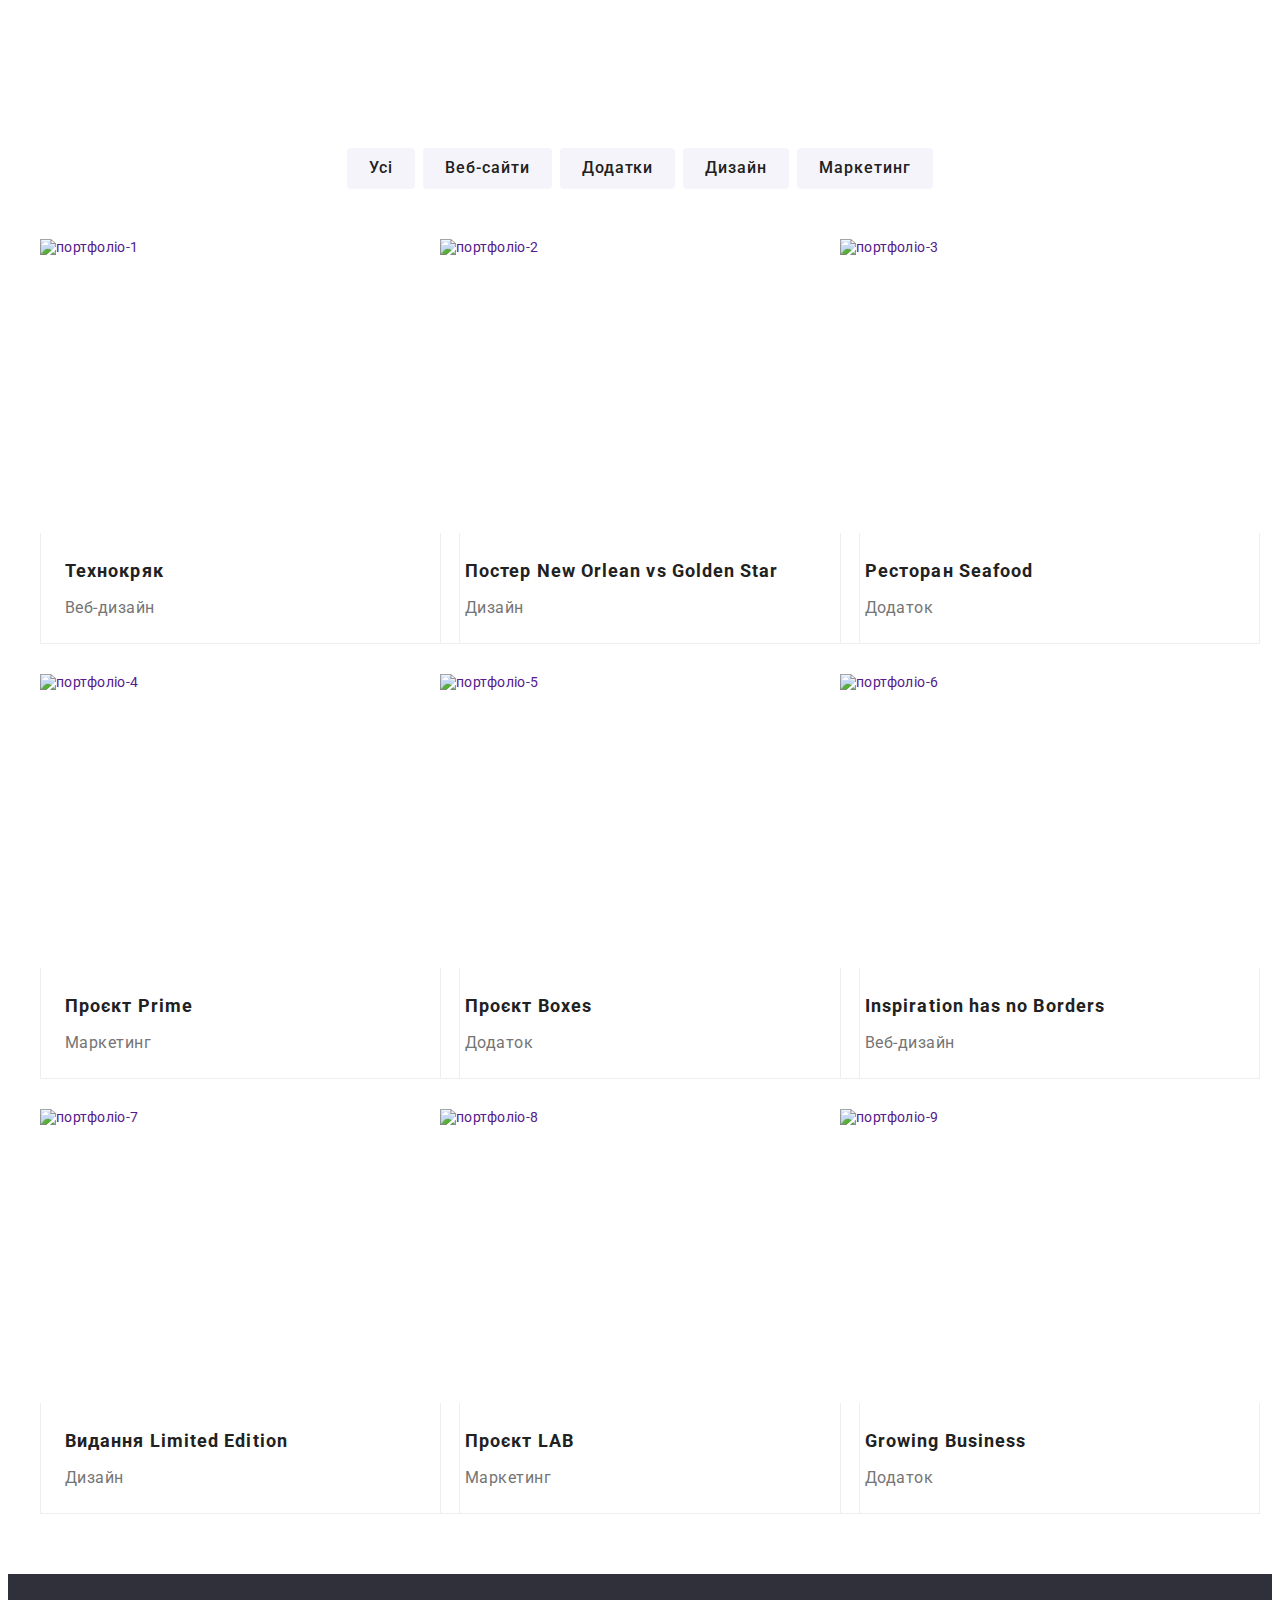
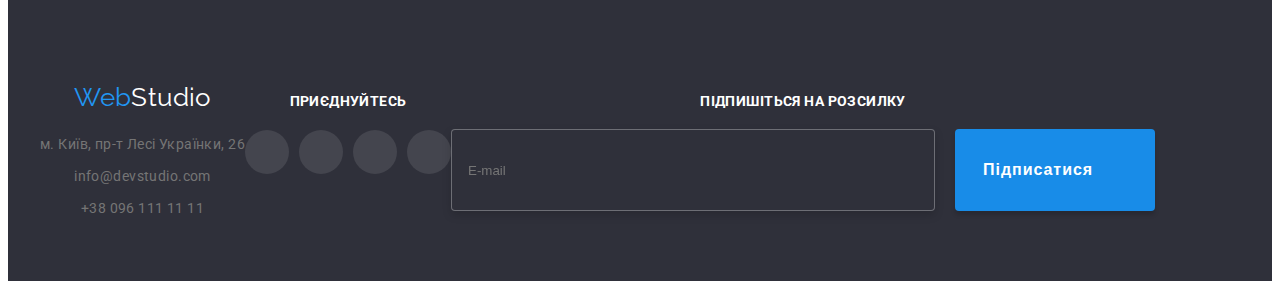
==== portfolio.html @ bd3d128e "HW 8" ====
<!DOCTYPE html>
<html lang="uk">
  <head>
    <meta charset="UTF-8" />
    <meta http-equiv="X-UA-Compatible" content="IE=edge" />
    <meta name="viewport" content="width=device-width, initial-scale=1.0" />
    <title>Portfolio</title>
    <link rel="preconnect" href="https://fonts.googleapis.com" />
    <link rel="preconnect" href="https://fonts.gstatic.com" crossorigin />
    <link
      href="https://fonts.googleapis.com/css2?family=Raleway:wght@700&family=Roboto:wght@400;500;700;900&display=swap"
      rel="stylesheet"
    />
    <link
      rel="stylesheet"
      href="https://cdnjs.cloudflare.com/ajax/libs/modern-normalize/1.1.0/modern-normalize.min.css"
      integrity="sha512-wpPYUAdjBVSE4KJnH1VR1HeZfpl1ub8YT/NKx4PuQ5NmX2tKuGu6U/JRp5y+Y8XG2tV+wKQpNHVUX03MfMFn9Q=="
      crossorigin="anonymous"
      referrerpolicy="no-referrer"
    />
    <link rel="stylesheet" href="./css/portfolio.min.css" />
  </head>
  <body>
    <!--Шапка-сайту-->
    <!-- <header class="page-header">
      <div class="container header-container">
        <a href="./index.html" class="header__logo logo"><span class="blck">Web</span><span>Studio</span></a>
        <div class="thumb-header">
          <nav class="site-nav">
            <ul class="site-nav list">
              <li class="item">
                <a href="./index.html" class="nav-link">Студія</a>
              </li>
              <li class="item">
                <a href="./portfolio.html" class="nav-link current">Портфоліо</a>
              </li>
              <li class="item">
                <a href="./index.html" class="nav-link">Контакти</a>
              </li>
            </ul>
          </nav>
        </div>
        <ul class="header-contact-list list">
          <li class="header-mail-item">
            <a href="mailto:info@devstudio.com">
              <svg class="mail-icon">
                <use href="./images/icons.svg#icon-mail"></use>
              </svg>
              info@devstudio.com
            </a>
          </li>
          <li class="header-phone-item">
            <a href="tel:+380961111111">
              <svg class="phone-icon">
                <use xlink:href="./images/icons.svg#icon-phone"></use>
              </svg>
              +38 096 111 11 11
            </a>
          </li>
        </ul>
      </div>
    </header> -->
    <!--Портфоліо-->
    <main>
      <h1 class="visually-hidden">Портфоліо</h1>
      <section class="section">
        <div class="container">
          <ul class="list portfolio__btn-list">
            <li><button class="btn__filter" type="button">Усі</button></li>
            <li><button class="btn__filter" type="button">Веб-сайти</button></li>
            <li><button class="btn__filter" type="button">Додатки</button></li>
            <li><button class="btn__filter" type="button">Дизайн</button></li>
            <li><button class="btn__filter" type="button">Маркетинг</button></li>
          </ul>
          <ul class="list portfolio__list">
            <li class="portfolio__item">
              <a href="" class="portfolio__link">
                <div class="thumb">
                  <img src="./images/портфоліо-1.jpg" alt="портфоліо-1" width="370" height="294" />
                  <p class="portfolio__text-action">
                    Ресурс пропонує комплексні пропозиції з різним рівнем функціоналу та сервісів.
                    Все це дозволить відвідувачу отримати вичерпні відомості про компанію чи
                    приватну особу.
                  </p>
                </div>
                <div class="project__info">
                  <h2 class="project__title">Технокряк</h2>
                  <p class="project__text">Веб-дизайн</p>
                </div>
              </a>
            </li>
            <li class="portfolio__item">
              <a href="" class="portfolio__link">
                <div class="thumb">
                  <img src="./images/портфоліо-2.jpg" alt="портфоліо-2" width="370" height="294" />
                  <p class="portfolio__text-action">
                    Ресурс пропонує комплексні пропозиції з різним рівнем функціоналу та сервісів.
                    Все це дозволить відвідувачу отримати вичерпні відомості про компанію чи
                    приватну особу.
                  </p>
                </div>
                <div class="project__info">
                  <h2 class="project__title">Постер New Orlean vs Golden Star</h2>
                  <p class="project__text">Дизайн</p>
                </div>
              </a>
            </li>

            <li class="portfolio__item">
              <a href="" class="portfolio__link">
                <div class="thumb">
                  <img src="./images/портфоліо-3.jpg" alt="портфоліо-3" width="370" height="294" />
                  <p class="portfolio__text-action">
                    Ресурс пропонує комплексні пропозиції з різним рівнем функціоналу та сервісів.
                    Все це дозволить відвідувачу отримати вичерпні відомості про компанію чи
                    приватну особу.
                  </p>
                </div>
                <div class="project__info">
                  <h2 class="project__title">Ресторан Seafood</h2>
                  <p class="project__text">Додаток</p>
                </div>
              </a>
            </li>

            <li class="portfolio__item">
              <a href="" class="portfolio__link">
                <div class="thumb">
                  <img src="./images/портфоліо-4.jpg" alt="портфоліо-4" width="370" height="294" />
                  <p class="portfolio__text-action">
                    Ресурс пропонує комплексні пропозиції з різним рівнем функціоналу та сервісів.
                    Все це дозволить відвідувачу отримати вичерпні відомості про компанію чи
                    приватну особу.
                  </p>
                </div>
                <div class="project__info">
                  <h2 class="project__title">Проєкт Prime</h2>
                  <p class="project__text">Маркетинг</p>
                </div>
              </a>
            </li>

            <li class="portfolio__item">
              <a href="" class="portfolio__link">
                <div class="thumb">
                  <img src="./images/портфоліо-5.jpg" alt="портфоліо-5" width="370" height="294" />
                  <p class="portfolio__text-action">
                    Ресурс пропонує комплексні пропозиції з різним рівнем функціоналу та сервісів.
                    Все це дозволить відвідувачу отримати вичерпні відомості про компанію чи
                    приватну особу.
                  </p>
                </div>
                <div class="project__info">
                  <h2 class="project__title">Проєкт Boxes</h2>
                  <p class="project__text">Додаток</p>
                </div>
              </a>
            </li>

            <li class="portfolio__item">
              <a href="" class="portfolio__link">
                <div class="thumb">
                  <img src="./images/портфоліо-6.jpg" alt="портфоліо-6" width="370" height="294" />
                  <p class="portfolio__text-action">
                    Ресурс пропонує комплексні пропозиції з різним рівнем функціоналу та сервісів.
                    Все це дозволить відвідувачу отримати вичерпні відомості про компанію чи
                    приватну особу.
                  </p>
                </div>
                <div class="project__info">
                  <h2 class="project__title">Inspiration has no Borders</h2>
                  <p class="project__text">Веб-дизайн</p>
                </div>
              </a>
            </li>

            <li class="portfolio__item">
              <a href="" class="portfolio__link">
                <div class="thumb">
                  <img src="./images/портфоліо-7.jpg" alt="портфоліо-7" width="370" height="294" />
                  <p class="portfolio__text-action">
                    Ресурс пропонує комплексні пропозиції з різним рівнем функціоналу та сервісів.
                    Все це дозволить відвідувачу отримати вичерпні відомості про компанію чи
                    приватну особу.
                  </p>
                </div>
                <div class="project__info">
                  <h2 class="project__title">Видання Limited Edition</h2>
                  <p class="project__text">Дизайн</p>
                </div>
              </a>
            </li>

            <li class="portfolio__item">
              <a href="" class="portfolio__link">
                <div class="thumb">
                  <img src="./images/портфоліо-8.jpg" alt="портфоліо-8" width="370" height="294" />
                  <p class="portfolio__text-action">
                    Ресурс пропонує комплексні пропозиції з різним рівнем функціоналу та сервісів.
                    Все це дозволить відвідувачу отримати вичерпні відомості про компанію чи
                    приватну особу.
                  </p>
                </div>
                <div class="project__info">
                  <h2 class="project__title">Проєкт LAB</h2>
                  <p class="project__text">Маркетинг</p>
                </div>
              </a>
            </li>

            <li class="portfolio__item">
              <a href="" class="portfolio__link">
                <div class="thumb">
                  <img src="./images/портфоліо-9.jpg" alt="портфоліо-9" width="370" height="294" />
                  <p class="portfolio__text-action">
                    Ресурс пропонує комплексні пропозиції з різним рівнем функціоналу та сервісів.
                    Все це дозволить відвідувачу отримати вичерпні відомості про компанію чи
                    приватну особу.
                  </p>
                </div>
                <div class="project__info">
                  <h2 class="project__title">Growing Business</h2>
                  <p class="project__text">Додаток</p>
                </div>
              </a>
            </li>
          </ul>
        </div>
      </section>
    </main>
    <!--Підвал-сайту-->
    <footer class="footer">
      <div class="container">
        <div class="adress__box">
          <a href="./index.html" class="logo logo-footer"
            ><span>Web</span><span class="wht">Studio</span></a
          >
          <address class="adress">
            <ul class="adress__list list">
              <li class="adress__item">
                <a
                  href="https://goo.gl/maps/UaeHGTFbajZYQoQx9"
                  target="_blank"
                  rel="nofollow noopener noreferrer"
                >
                  м. Київ, пр-т Лесі Українки, 26
                </a>
              </li>

              <li class="adress__contact">
                <a href="mailto:info@devstudio.com">info@devstudio.com</a>
              </li>

              <li class="adress__contact">
                <a href="tel:+380961111111">+38 096 111 11 11</a>
              </li>
            </ul>
          </address>
        </div>

        <div class="smm__box">
          <h2 class="smm__title-footer">Приєднуйтесь</h2>
          <ul class="smm__list list">
            <li class="bgc__icon-footer">
              <a class="smm__link-footer" href="">
                <svg class="smm__icon-footer">
                  <use xlink:href="./images/icons.svg#icon-instagram"></use>
                </svg>
              </a>
            </li>

            <li class="bgc__icon-footer">
              <a class="smm__link-footer" href="">
                <svg class="smm__icon-footer">
                  <use xlink:href="./images/icons.svg#icon-twitter"></use>
                </svg>
              </a>
            </li>

            <li class="bgc__icon-footer">
              <a class="smm__link-footer" href="">
                <svg class="smm__icon-footer">
                  <use xlink:href="./images/icons.svg#icon-facebook"></use>
                </svg>
              </a>
            </li>

            <li class="bgc__icon-footer">
              <a class="smm__link-footer" href="">
                <svg class="smm__icon-footer">
                  <use xlink:href="./images/icons.svg#icon-linkedin"></use>
                </svg>
              </a>
            </li>
          </ul>
        </div>

        <div class="subscribe__box">
          <form class="js-speaker-form">
            <label class="subscribe__text" for="subscribe">Підпишіться на розсилку</label>
            <div class="subscribe">
              <input
                class="subscribe__input"
                type="email"
                name="subscribe"
                id="subscribe"
                placeholder="E-mail"
                required
              />
              <button type="submit" class="btn__subscribe">Підписатися 
                <svg class="icon-subscribe">
                  <use xlink:href="./images/icons.svg#icon-subscribe"></use>
                </svg>
              </button>
            </div>
          </form>
        </div>
      </div>
    </footer>

    <script>
      const { height: pageHeaderHeight } = document

        .querySelector('.page-header')
        .getBoundingClientRect();

      document.body.style.paddingTop = `${pageHeaderHeight}px`;
    </script>

    <script>
      (() => {
        document.querySelector('.js-speaker-form').addEventListener('submit', e => {
          e.preventDefault();

          new FormData(e.currentTarget).forEach((value, name) => console.log(`${name}: ${value}`));

          e.currentTarget.reset();
        });
      })();
    </script>
  </body>
</html>
---- css/portfolio.min.css ----
:root{--primary-text-collor: #212121;--secondary-text-collor: #757575;--white-text-collor: #ffffff;--accent-text-collor: #2196f3;--sec-bgc-color: #f5f4fa;--black-text-collor: #000000;--accent-btn-collor: #188ce8;--conteiner-bgc-collor: #eeeeee;--footer-bgc-collor: #2f303a;--white-bgc-collor: #ffffff;--high-line-collor: #ececec;--icon-normal-color: #afb1b8;--icon-accent-color: #2196f3;--gradient-bgc: linear-gradient(to right, rgba(47, 48, 58, 0.4), rgba(47, 48, 58, 0.4));--header-height: 80px;--timing-action: cubic-bezier(0, 1, 0.88, 0.03)}h1,h2,h3,h4,h5,h6,p{margin:0}img{display:block;width:100%;max-width:100%;height:auto}button{display:block;cursor:pointer;border:none;border-radius:4px}html{box-sizing:border-box;width:100%}body{padding-top:var(--header-height);background-color:var(--white-text-collor);color:var(--primary-text-collor);font-family:"Roboto",sans-serif;font-size:14px;letter-spacing:.03em}input,textarea{cursor:pointer}.list{list-style:none;padding-left:0;margin:0}.visually-hidden{position:absolute;width:1px;height:1px;margin:-1px;border:0;padding:0;white-space:nowrap;-webkit-clip-path:inset(100%);clip-path:inset(100%);clip:rect(0 0 0 0);overflow:hidden}.section{margin:0 auto;padding-top:60px;padding-bottom:60px}.team__title,.client__title{width:100%;font-style:normal;font-weight:700;font-size:36px;line-height:1.16;letter-spacing:.03em;text-align:center;color:var(--primary-text-collor)}.container{width:100%;margin:0 auto;padding-left:15px;padding-right:15px}@media screen and (min-width: 450px){.container{width:480px}}@media screen and (min-width: 768px){.container{width:768px}}@media screen and (min-width: 1200px){.container{width:1200px}}.menu-open-btn{margin-left:auto}.menu-close-btn{margin-left:auto;background-color:rgba(0,0,0,0);border:none;display:block}.menu__box{display:flex;justify-content:space-between}.mob-menu{position:fixed;top:0;background-color:var(--white-bgc-collor);width:100vh;height:100vh;z-index:1;padding:48px 40px;opacity:1;transition:opacity 250ms cubic-bezier(0.4, 0, 0.2, 1)}@media screen and (min-width: 450px){.mob-menu{width:480px}}@media screen and (min-width: 768px){.mob-menu{width:768px}}@media screen and (min-width: 1200px){.mob-menu{width:1200px}}.mob-menu.is-hidden{opacity:0;pointer-events:none}.menu__smm-list{margin:0 auto;bottom:0;align-items:center}.menu__smm-link{display:flex;text-decoration:none;align-items:center;justify-content:center;color:var(--icon-normal-color);transition:color,250ms cubic-bezier(0.4, 0, 0.2, 1)}.menu__smm-link:hover,.menu__smm-link:focus{color:var(--accent-text-collor)}.contact{margin-left:auto;margin-bottom:64px}.contact a{display:block;margin-bottom:32px;color:var(--secondary-text-collor);text-decoration:none;align-items:center;transition:color 250ms cubic-bezier(0.4, 0, 0.2, 1)}.contact a:hover,.contact a:focus{color:var(--accent-text-collor)}.mail{font-weight:500;font-size:24px;line-height:1.1;letter-spacing:.02em}.mail-icon{width:16px;height:12px;margin-right:10px;fill:currentColor}.mail:hover .mail-icon,.mail:focus .mail-icon{fill:var(--accent-btn-collor)}.phone{font-weight:500;font-size:34px;line-height:1.1;letter-spacing:.02em}.phone-icon{width:10px;height:16px;margin-right:10px;fill:currentColor}.phone:hover .phone-icon,.phone:focus .phone-icon{fill:var(--accent-btn-collor)}.logo{display:flex;text-decoration:none;font-family:"Raleway";font-size:26px;line-height:1.2;color:#2196f3}.logo:hover,.logo:focus{color:var(--accent-text-collor)}.wht{color:var(--white-text-collor)}.blck{color:var(--black-text-collor)}.nav__item:not(:last-child){margin-bottom:32px}.nav__link{position:relative;text-decoration:none;font-weight:500;font-size:14px;line-height:1.1;letter-spacing:.02em;color:var(--primary-text-collor);transition:color 250ms cubic-bezier(0.4, 0, 0.2, 1)}.nav__link:hover,.nav__link:focus{color:var(--accent-text-collor)}@media screen and (min-width: 450px){.nav__link{font-weight:500;font-size:40px;line-height:1.1;letter-spacing:.02em}}@media screen and (min-width: 768px){.nav__link{font-weight:500;font-size:40px;line-height:1.1;letter-spacing:.02em}}.nav__link.current{color:var(--accent-text-collor);position:relative}.nav__link.current::after{content:"";display:block;position:absolute;width:100%;height:5px;left:0;bottom:0;border-radius:2px;background-color:var(--accent-text-collor)}.btn__hero{margin:0 auto;margin-top:30px;font-family:inherit;font-weight:700;font-size:16px;line-height:1.88;letter-spacing:.06em;align-items:center;text-align:center;color:var(--white-text-collor);background:var(--accent-text-collor);border-radius:4px;border:none;transition:background-color 250ms cubic-bezier(0.4, 0, 0.2, 1)}.btn__hero:hover,.btn__hero:focus{color:var(--white-text-collor);background-color:var(--accent-btn-collor)}@media screen and (min-width: 450px){.btn__hero{padding:10px 24px}}@media screen and (min-width: 768px){.btn__hero{padding:10px 24px}}@media screen and (min-width: 1200px){.btn__hero{padding:10px 32px}}.btn__modal{padding:10px 52px;font-weight:700;font-size:16px;line-height:1.88;margin:0 auto;align-items:center;text-align:center;letter-spacing:.06em;color:var(--white-text-collor);background-color:var(--icon-accent-color);box-shadow:0px 4px 4px rgba(0,0,0,.15);border-radius:4px;transition:background-color 250ms cubic-bezier(0.4, 0, 0.2, 1)}.btn__modal:hover,.btn__modal:focus{background-color:var(--accent-btn-collor)}.btn__subscribe{display:flex;position:relative;padding:10px 62px 10px 28px;font-weight:700;font-size:16px;line-height:1.88;letter-spacing:.06em;align-items:center;text-align:center;color:var(--white-text-collor);background-color:var(--accent-btn-collor);box-shadow:0px 4px 4px rgba(0,0,0,.15);border-radius:4px;transition:background-color 250ms cubic-bezier(0.4, 0, 0.2, 1)}.btn__subscribe:hover,.btn__subscribe:focus{background-color:var(--icon-accent-color)}.btn__filter{padding:6px 22px;display:flex;font-family:inherit;font-weight:500;font-size:16px;line-height:1.8;align-items:center;text-align:center;letter-spacing:.06em;color:var(--primary-text-collor);background:var(--sec-bgc-color);border-radius:4px;transition:color 250ms cubic-bezier(0.4, 0, 0.2, 1),background-color 250ms cubic-bezier(0.4, 0, 0.2, 1),box-shadow 250ms cubic-bezier(0.4, 0, 0.2, 1)}.portfolio__btn-list .btn__filter:hover,.portfolio__btn-list .btn__filter:focus{color:var(--white-text-collor);background:var(--accent-btn-collor);box-shadow:0px 3px 1px rgba(0,0,0,.1),0px 1px 2px rgba(0,0,0,.08),0px 2px 2px rgba(0,0,0,.12)}.btn__filter.current{color:var(--white-text-collor);background:var(--accent-text-collor)}@media screen and (min-width: 480px){.smm__box{margin-top:60px}}@media screen and (min-width: 768px){.smm__box .container{display:flex;align-items:baseline}}.smm__title-footer{margin-bottom:20px;text-align:center;font-weight:700;font-size:14px;line-height:1.14;letter-spacing:.03em;text-transform:uppercase;color:var(--white-text-collor)}.smm__list{display:flex;justify-content:center;gap:10px}.smm__link{display:flex;height:44px;width:44px;border-radius:50%;align-items:center;justify-content:center;color:var(--icon-normal-color);transition:background-color,250ms cubic-bezier(0.4, 0, 0.2, 1)}.smm__link:hover,.smm__link:focus{background-color:var(--accent-btn-collor);color:var(--white-bgc-collor)}.smm__icon{height:20px;width:20px;fill:currentColor}.smm__icon:hover,.smm__icon:focus{fill:var(--white-text-collor)}.smm__link-footer{display:flex;height:44px;width:44px;border-radius:50%;align-items:center;justify-content:center;color:var(--icon-normal-color);transition:background-color,250ms cubic-bezier(0.4, 0, 0.2, 1)}.smm__link-footer:hover,.smm__link-footer:focus{background-color:var(--accent-btn-collor);color:var(--white-bgc-collor)}.bgc__icon-footer{display:inline-flex;height:44px;width:44px;border-radius:50%;background-color:rgba(255,255,255,.1)}.smm__icon-footer{height:20px;width:20px;fill:var(--white-text-collor)}.page__header{position:fixed;width:100%;top:0;left:50%;transform:translate(-50%);min-height:var(--header-height);background-color:var(--white-bgc-collor);border-bottom:1px solid var(--high-line-collor);z-index:1000}@media screen and (min-width: 450px){.page__header{width:480px;height:60px}}@media screen and (min-width: 768px){.page__header{width:768;height:80px}}@media screen and (min-width: 1200px){.page__header{width:1600px;height:80px}}.header__container{display:flex;align-items:center}.header__logo{display:block;margin-right:93px;padding-top:24px;padding-bottom:25px}.portfolio__btn-list{gap:8px;margin-bottom:50px;display:flex;align-items:center;align-self:center;text-align:center;justify-content:center;letter-spacing:.03em;color:var(--white-text-collor)}.portfolio__list{display:flex;flex-wrap:wrap;margin:0 auto;gap:30px}.portfolio__item{width:100%}@media screen and (min-width: 480px){.portfolio__item{flex-wrap:wrap;width:450px}}@media screen and (min-width: 768px){.portfolio__item{flex-wrap:wrap;width:calc((100% - 60px)/2)}}@media screen and (min-width: 1200px){.portfolio__item{width:calc((100% - 90px)/3)}}.project__info{width:100%;border:1px solid #eee;padding:20px 24px;border-top:none}.project__info h2{margin-bottom:4px}.project__title{width:100%;font-weight:700;font-size:18px;line-height:2;letter-spacing:.06em;color:var(--primary-text-collor)}.project__text{width:100%;font-weight:400;font-size:16px;line-height:1.88;letter-spacing:.03em;color:var(--secondary-text-collor)}.portfolio__link{text-decoration:none;display:block;align-items:center;transition:box-shadow 250ms cubic-bezier(0.4, 0, 0.2, 1)}.portfolio__link:hover,.portfolio__link:focus{box-shadow:0px 1px 1px rgba(0,0,0,.12),0px 4px 4px rgba(0,0,0,.06),1px 4px 6px rgba(0,0,0,.16)}.thumb{position:relative;background-color:#fff;overflow:hidden}.portfolio__text-action{position:absolute;top:0;right:0;padding:63px 24px;overflow:hidden;font-size:24px;font-weight:400;font-size:18px;line-height:1.56;letter-spacing:.03em;background:rgba(33,150,243,.9);color:var(--white-text-collor);text-align:left;transform:translatey(100%);transition:transform 250ms cubic-bezier(0.4, 0, 0.2, 1)}.portfolio__link:hover .portfolio__text-action,.portfolio__link:focus .portfolio__text-action{transform:translatey(0)}.footer{padding:60px 0;background-color:var(--footer-bgc-collor)}@media screen and (min-width: 768px){.footer .container{display:flex;align-items:baseline}}@media screen and (min-width: 1200px){.footer .container{display:flex;align-items:baseline}}.logo-footer{justify-content:center}.adress__box{text-align:center}@media screen and (min-width: 768px){.adress__box{display:inline-block}}.adress{display:inline-block;margin-top:20px}.adress__list a{color:var(--secondary-text-collor);text-decoration:none;font-style:normal;font-weight:400;font-size:14px;line-height:1.7;letter-spacing:.03em;transition:color 250ms cubic-bezier(0.4, 0, 0.2, 1)}.adress__list a:hover,.adress__list a:focus{color:var(--white-text-collor)}.adress__list>li:not(:last-child){margin-bottom:8px}.adress__street a{color:var(--white-text-collor)}.adress__street a:hover,.adress__street a:focus{color:var(--secondary-text-collor)}.subscribe__box{margin-top:60px}.subscribe__box label{text-align:center;margin-bottom:20px;font-weight:700;font-size:14px;line-height:1.1;letter-spacing:.03em;text-transform:uppercase;color:var(--white-text-collor)}.subscribe__input{padding:15px 16px;width:100%;height:50px;color:var(--white-text-collor);background-color:var(--footer-bgc-collor);border:1px solid rgba(255,255,255,.3);filter:drop-shadow(0px 4px 4px rgba(0, 0, 0, 0.15));border-radius:4px}@media screen and (min-width: 480px){.subscribe__input{width:450px}}.subscribe{display:flex;flex-wrap:wrap;justify-content:center;gap:20px}.subscribe__text{display:block}.subscribe__input{cursor:pointer}.icon-subscribe{position:absolute;right:28px;top:50%;transform:translatey(-50%);width:24px;height:24px}/*# sourceMappingURL=portfolio.min.css.map */
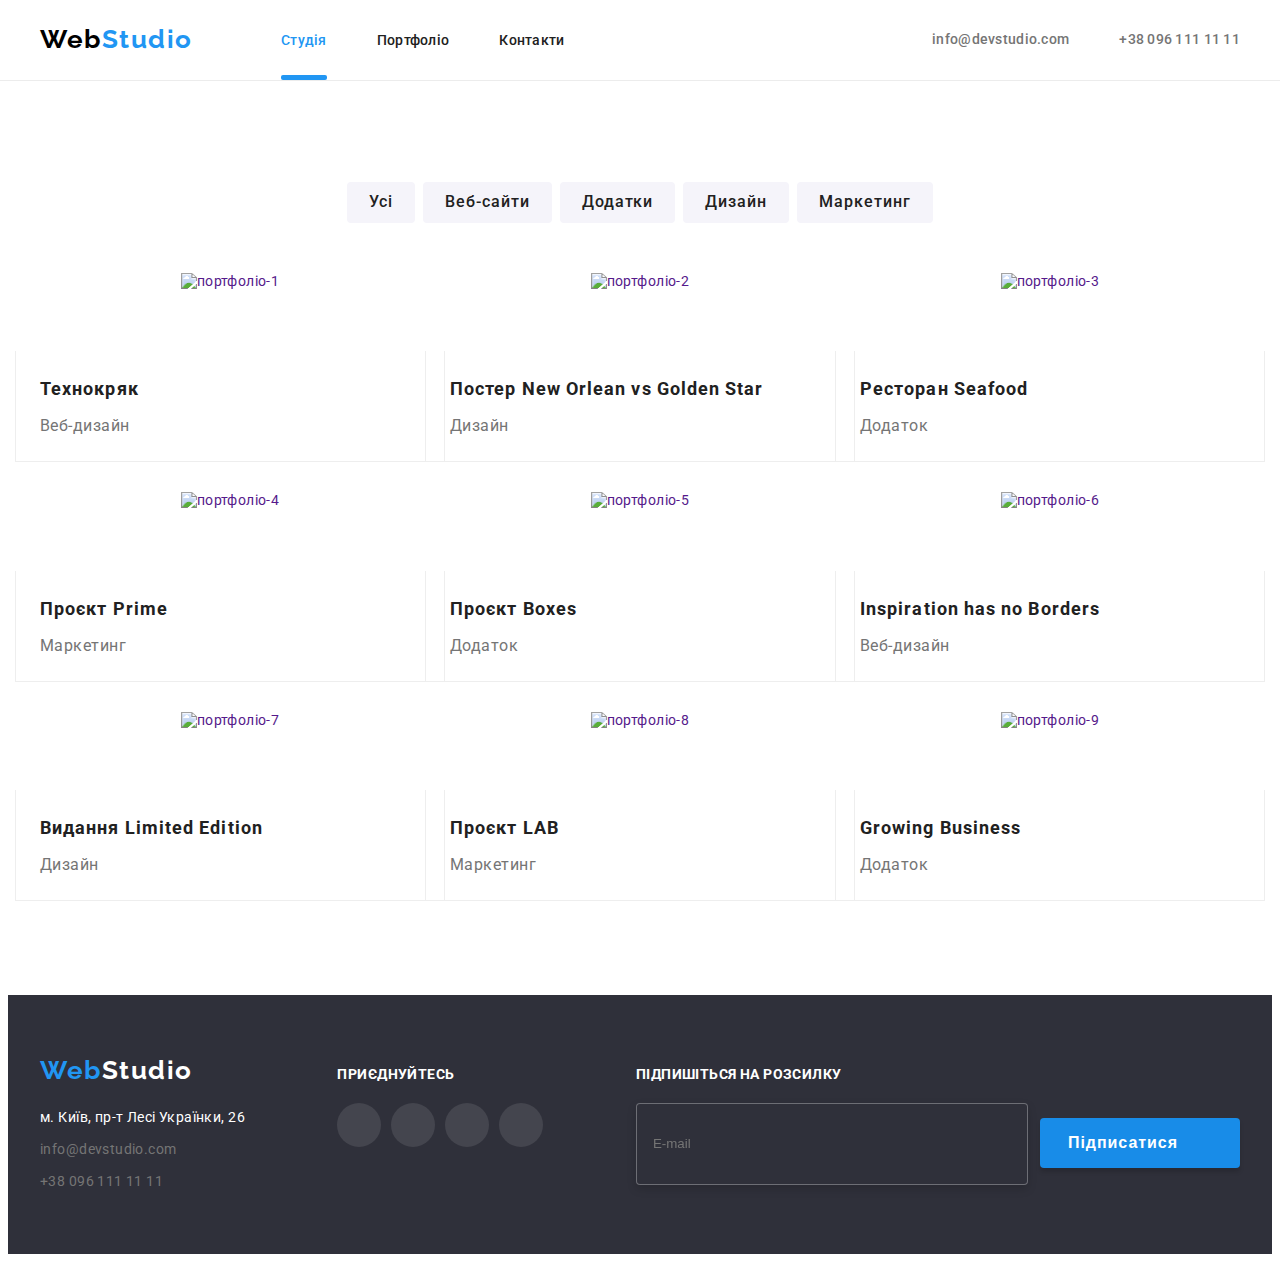
==== commit e04e0b35: "Update portfolio.html" ====
--- a/portfolio.html
+++ b/portfolio.html
@@ -19,51 +19,119 @@
       referrerpolicy="no-referrer"
     />
     <link rel="stylesheet" href="./css/portfolio.min.css" />
+    <link rel="stylesheet" href="./js/mob-menu.js" />
   </head>
   <body>
     <!--Шапка-сайту-->
-    <!-- <header class="page-header">
-      <div class="container header-container">
+    <header class="header">
+      <div class="header__container">
         <a href="./index.html" class="header__logo logo"><span class="blck">Web</span><span>Studio</span></a>
-        <div class="thumb-header">
-          <nav class="site-nav">
-            <ul class="site-nav list">
-              <li class="item">
-                <a href="./index.html" class="nav-link">Студія</a>
-              </li>
-              <li class="item">
-                <a href="./portfolio.html" class="nav-link current">Портфоліо</a>
-              </li>
-              <li class="item">
-                <a href="./index.html" class="nav-link">Контакти</a>
+    
+        <div class="menu">
+          <nav class="nav">
+            <ul class="nav__list list">
+              <li class="nav__item">
+                <a href="./index.html" class="nav__link current">Студія</a>
+              </li>
+              <li class="nav__item">
+                <a href="./portfolio.html" class="nav__link">Портфоліо</a>
+              </li>
+              <li class="nav__item">
+                <a href="./index.html" class="nav__link">Контакти</a>
               </li>
             </ul>
           </nav>
+    
+          <div class="contact">
+            <ul class="contact__list list">
+              <li class="mail__item">
+                <a href="mailto:info@devstudio.com">
+                  <svg class="mail-icon">
+                    <use href="./images/icons.svg#icon-mail"></use>
+                  </svg>
+                  info@devstudio.com
+                </a>
+              </li>
+              <li class="phone__item">
+                <a href="tel:+380961111111">
+                  <svg class="phone-icon">
+                    <use xlink:href="./images/icons.svg#icon-phone"></use>
+                  </svg>
+                  +38 096 111 11 11
+                </a>
+              </li>
+            </ul>
+          </div>
         </div>
-        <ul class="header-contact-list list">
-          <li class="header-mail-item">
-            <a href="mailto:info@devstudio.com">
-              <svg class="mail-icon">
-                <use href="./images/icons.svg#icon-mail"></use>
+    
+        <button type="button" class="menu-open-btn js-open-menu" aria-expanded="false" aria-controls="mob-menu">
+          <svg width="24px" height="16px">
+            <use xlink:href="./images/icons.svg#icon-menu-btn"></use>
+          </svg>
+        </button>
+      </div>
+    
+      <!--Mob-Menu-->
+    
+      <div class="mob-menu js-menu-container" id="mob-menu">
+        <div class="mob-menu__container">
+          <div class="mob-menu__top">
+            <button type="button" class="menu-toggle js-close-menu">
+              <svg width="18px" height="18px" class="menu-close-icon">
+                <use xlink:href="./images/icons.svg#icon-close"></use>
               </svg>
-              info@devstudio.com
-            </a>
-          </li>
-          <li class="header-phone-item">
-            <a href="tel:+380961111111">
-              <svg class="phone-icon">
-                <use xlink:href="./images/icons.svg#icon-phone"></use>
-              </svg>
-              +38 096 111 11 11
-            </a>
-          </li>
-        </ul>
+            </button>
+            <nav class="mob-nav">
+              <ul class="mob-nav__list list">
+                <li class="mob-nav__item">
+                  <a href="./index.html" class="mob-nav__link current">Студія</a>
+                </li>
+                <li class="mob-nav__item">
+                  <a href="./portfolio.html" class="mob-nav__link">Портфоліо</a>
+                </li>
+                <li class="mob-nav__item">
+                  <a href="./index.html" class="mob-nav__link">Контакти</a>
+                </li>
+              </ul>
+            </nav>
+          </div>
+    
+          <div class="mob-menu__bottom">
+            <ul class="mob-contact list">
+              <li>
+                <a class="mob-phone" href="tel:+380961111111"> +38 096 111 11 11 </a>
+              </li>
+              <li>
+                <a class="mob-mail" href="mailto:info@devstudio.com"> info@devstudio.com </a>
+              </li>
+            </ul>
+    
+            <ul class="menu__smm-list list">
+              <li class="menu__smm-item">
+                <a class="menu__smm-link" href="">Instagram</a>
+              </li>
+    
+              <li class="menu__smm-item">
+                <a class="menu__smm-link" href="">Twitter</a>
+              </li>
+    
+              <li class="menu__smm-item">
+                <a class="menu__smm-link" href="">Facebook</a>
+              </li>
+    
+              <li class="menu__smm-item">
+                <a class="menu__smm-link" href="">LinkedIn</a>
+              </li>
+            </ul>
+          </div>
+        </div>
       </div>
-    </header> -->
+    
+    </header>
     <!--Портфоліо-->
     <main>
       <h1 class="visually-hidden">Портфоліо</h1>
-      <section class="section">
+      <section class="section portfolio">
         <div class="container">
           <ul class="list portfolio__btn-list">
             <li><button class="btn__filter" type="button">Усі</button></li>
@@ -230,84 +298,74 @@
     </main>
     <!--Підвал-сайту-->
     <footer class="footer">
-      <div class="container">
-        <div class="adress__box">
-          <a href="./index.html" class="logo logo-footer"
-            ><span>Web</span><span class="wht">Studio</span></a
-          >
-          <address class="adress">
-            <ul class="adress__list list">
-              <li class="adress__item">
-                <a
-                  href="https://goo.gl/maps/UaeHGTFbajZYQoQx9"
-                  target="_blank"
-                  rel="nofollow noopener noreferrer"
-                >
-                  м. Київ, пр-т Лесі Українки, 26
-                </a>
-              </li>
-
-              <li class="adress__contact">
-                <a href="mailto:info@devstudio.com">info@devstudio.com</a>
-              </li>
-
-              <li class="adress__contact">
-                <a href="tel:+380961111111">+38 096 111 11 11</a>
+      <div class="footer__container">
+        <div class="footer-top">
+          <div class="adress__box">
+            <a href="./index.html" class="logo logo-footer"><span>Web</span><span class="wht">Studio</span></a>
+            <address class="adress">
+              <ul class="adress__list list">
+                <li class="adress__street">
+                  <a href="https://goo.gl/maps/UaeHGTFbajZYQoQx9" target="_blank" rel="nofollow noopener noreferrer">
+                    м. Київ, пр-т Лесі Українки, 26
+                  </a>
+                </li>
+    
+                <li class="adress__contact">
+                  <a href="mailto:info@devstudio.com">info@devstudio.com</a>
+                </li>
+    
+                <li class="adress__contact">
+                  <a href="tel:+380961111111">+38 096 111 11 11</a>
+                </li>
+              </ul>
+            </address>
+          </div>
+    
+          <div class="smm__box">
+            <h2 class="smm__title-footer">Приєднуйтесь</h2>
+            <ul class="smm__list list">
+              <li class="bgc__icon-footer">
+                <a class="smm__link-footer" href="">
+                  <svg class="smm__icon-footer">
+                    <use xlink:href="./images/icons.svg#icon-instagram"></use>
+                  </svg>
+                </a>
+              </li>
+    
+              <li class="bgc__icon-footer">
+                <a class="smm__link-footer" href="">
+                  <svg class="smm__icon-footer">
+                    <use xlink:href="./images/icons.svg#icon-twitter"></use>
+                  </svg>
+                </a>
+              </li>
+    
+              <li class="bgc__icon-footer">
+                <a class="smm__link-footer" href="">
+                  <svg class="smm__icon-footer">
+                    <use xlink:href="./images/icons.svg#icon-facebook"></use>
+                  </svg>
+                </a>
+              </li>
+    
+              <li class="bgc__icon-footer">
+                <a class="smm__link-footer" href="">
+                  <svg class="smm__icon-footer">
+                    <use xlink:href="./images/icons.svg#icon-linkedin"></use>
+                  </svg>
+                </a>
               </li>
             </ul>
-          </address>
+          </div>
         </div>
-
-        <div class="smm__box">
-          <h2 class="smm__title-footer">Приєднуйтесь</h2>
-          <ul class="smm__list list">
-            <li class="bgc__icon-footer">
-              <a class="smm__link-footer" href="">
-                <svg class="smm__icon-footer">
-                  <use xlink:href="./images/icons.svg#icon-instagram"></use>
-                </svg>
-              </a>
-            </li>
-
-            <li class="bgc__icon-footer">
-              <a class="smm__link-footer" href="">
-                <svg class="smm__icon-footer">
-                  <use xlink:href="./images/icons.svg#icon-twitter"></use>
-                </svg>
-              </a>
-            </li>
-
-            <li class="bgc__icon-footer">
-              <a class="smm__link-footer" href="">
-                <svg class="smm__icon-footer">
-                  <use xlink:href="./images/icons.svg#icon-facebook"></use>
-                </svg>
-              </a>
-            </li>
-
-            <li class="bgc__icon-footer">
-              <a class="smm__link-footer" href="">
-                <svg class="smm__icon-footer">
-                  <use xlink:href="./images/icons.svg#icon-linkedin"></use>
-                </svg>
-              </a>
-            </li>
-          </ul>
-        </div>
-
+    
         <div class="subscribe__box">
-          <form class="js-speaker-form">
+          <form class="subscribe__form js-speaker-form">
             <label class="subscribe__text" for="subscribe">Підпишіться на розсилку</label>
             <div class="subscribe">
-              <input
-                class="subscribe__input"
-                type="email"
-                name="subscribe"
-                id="subscribe"
-                placeholder="E-mail"
-                required
-              />
-              <button type="submit" class="btn__subscribe">Підписатися 
+              <input class="subscribe__input" type="email" name="subscribe" id="subscribe" placeholder="E-mail" required />
+              <button type="submit" class="btn__subscribe">
+                Підписатися
                 <svg class="icon-subscribe">
                   <use xlink:href="./images/icons.svg#icon-subscribe"></use>
                 </svg>
@@ -338,5 +396,40 @@
         });
       })();
     </script>
+
+    <script
+      defer
+      src="https://cdnjs.cloudflare.com/ajax/libs/body-scroll-lock/3.1.5/bodyScrollLock.min.js"
+      integrity="sha512-HowizSDbQl7UPEAsPnvJHlQsnBmU2YMrv7KkTBulTLEGz9chfBoWYyZJL+MUO6p/yBuuMO/8jI7O29YRZ2uBlA=="
+      crossorigin="anonymous"
+    ></script>
+
+    <script>
+      (() => {
+        const mobileMenu = document.querySelector('.js-menu-container');
+        const openMenuBtn = document.querySelector('.js-open-menu');
+        const closeMenuBtn = document.querySelector('.js-close-menu');
+
+        const toggleMenu = () => {
+          const isMenuOpen = openMenuBtn.getAttribute('aria-expanded') === 'true' || false;
+          openMenuBtn.setAttribute('aria-expanded', !isMenuOpen);
+          mobileMenu.classList.toggle('is-open');
+
+          const scrollLockMethod = !isMenuOpen ? 'disableBodyScroll' : 'enableBodyScroll';
+          bodyScrollLock[scrollLockMethod](document.body);
+        };
+
+        openMenuBtn.addEventListener('click', toggleMenu);
+        closeMenuBtn.addEventListener('click', toggleMenu);
+
+        // Close the mobile menu on wider screens if the device orientation changes
+        window.matchMedia('(min-width: 768px)').addEventListener('change', e => {
+          if (!e.matches) return;
+          mobileMenu.classList.remove('is-open');
+          openMenuBtn.setAttribute('aria-expanded', false);
+          bodyScrollLock.enableBodyScroll(document.body);
+        });
+      })();
+    </script>
   </body>
 </html>
--- a/css/portfolio.min.css
+++ b/css/portfolio.min.css
@@ -1 +1 @@
-:root{--primary-text-collor: #212121;--secondary-text-collor: #757575;--white-text-collor: #ffffff;--accent-text-collor: #2196f3;--sec-bgc-color: #f5f4fa;--black-text-collor: #000000;--accent-btn-collor: #188ce8;--conteiner-bgc-collor: #eeeeee;--footer-bgc-collor: #2f303a;--white-bgc-collor: #ffffff;--high-line-collor: #ececec;--icon-normal-color: #afb1b8;--icon-accent-color: #2196f3;--gradient-bgc: linear-gradient(to right, rgba(47, 48, 58, 0.4), rgba(47, 48, 58, 0.4));--header-height: 80px;--timing-action: cubic-bezier(0, 1, 0.88, 0.03)}h1,h2,h3,h4,h5,h6,p{margin:0}img{display:block;width:100%;max-width:100%;height:auto}button{display:block;cursor:pointer;border:none;border-radius:4px}html{box-sizing:border-box;width:100%}body{padding-top:var(--header-height);background-color:var(--white-text-collor);color:var(--primary-text-collor);font-family:"Roboto",sans-serif;font-size:14px;letter-spacing:.03em}input,textarea{cursor:pointer}.list{list-style:none;padding-left:0;margin:0}.visually-hidden{position:absolute;width:1px;height:1px;margin:-1px;border:0;padding:0;white-space:nowrap;-webkit-clip-path:inset(100%);clip-path:inset(100%);clip:rect(0 0 0 0);overflow:hidden}.section{margin:0 auto;padding-top:60px;padding-bottom:60px}.team__title,.client__title{width:100%;font-style:normal;font-weight:700;font-size:36px;line-height:1.16;letter-spacing:.03em;text-align:center;color:var(--primary-text-collor)}.container{width:100%;margin:0 auto;padding-left:15px;padding-right:15px}@media screen and (min-width: 450px){.container{width:480px}}@media screen and (min-width: 768px){.container{width:768px}}@media screen and (min-width: 1200px){.container{width:1200px}}.menu-open-btn{margin-left:auto}.menu-close-btn{margin-left:auto;background-color:rgba(0,0,0,0);border:none;display:block}.menu__box{display:flex;justify-content:space-between}.mob-menu{position:fixed;top:0;background-color:var(--white-bgc-collor);width:100vh;height:100vh;z-index:1;padding:48px 40px;opacity:1;transition:opacity 250ms cubic-bezier(0.4, 0, 0.2, 1)}@media screen and (min-width: 450px){.mob-menu{width:480px}}@media screen and (min-width: 768px){.mob-menu{width:768px}}@media screen and (min-width: 1200px){.mob-menu{width:1200px}}.mob-menu.is-hidden{opacity:0;pointer-events:none}.menu__smm-list{margin:0 auto;bottom:0;align-items:center}.menu__smm-link{display:flex;text-decoration:none;align-items:center;justify-content:center;color:var(--icon-normal-color);transition:color,250ms cubic-bezier(0.4, 0, 0.2, 1)}.menu__smm-link:hover,.menu__smm-link:focus{color:var(--accent-text-collor)}.contact{margin-left:auto;margin-bottom:64px}.contact a{display:block;margin-bottom:32px;color:var(--secondary-text-collor);text-decoration:none;align-items:center;transition:color 250ms cubic-bezier(0.4, 0, 0.2, 1)}.contact a:hover,.contact a:focus{color:var(--accent-text-collor)}.mail{font-weight:500;font-size:24px;line-height:1.1;letter-spacing:.02em}.mail-icon{width:16px;height:12px;margin-right:10px;fill:currentColor}.mail:hover .mail-icon,.mail:focus .mail-icon{fill:var(--accent-btn-collor)}.phone{font-weight:500;font-size:34px;line-height:1.1;letter-spacing:.02em}.phone-icon{width:10px;height:16px;margin-right:10px;fill:currentColor}.phone:hover .phone-icon,.phone:focus .phone-icon{fill:var(--accent-btn-collor)}.logo{display:flex;text-decoration:none;font-family:"Raleway";font-size:26px;line-height:1.2;color:#2196f3}.logo:hover,.logo:focus{color:var(--accent-text-collor)}.wht{color:var(--white-text-collor)}.blck{color:var(--black-text-collor)}.nav__item:not(:last-child){margin-bottom:32px}.nav__link{position:relative;text-decoration:none;font-weight:500;font-size:14px;line-height:1.1;letter-spacing:.02em;color:var(--primary-text-collor);transition:color 250ms cubic-bezier(0.4, 0, 0.2, 1)}.nav__link:hover,.nav__link:focus{color:var(--accent-text-collor)}@media screen and (min-width: 450px){.nav__link{font-weight:500;font-size:40px;line-height:1.1;letter-spacing:.02em}}@media screen and (min-width: 768px){.nav__link{font-weight:500;font-size:40px;line-height:1.1;letter-spacing:.02em}}.nav__link.current{color:var(--accent-text-collor);position:relative}.nav__link.current::after{content:"";display:block;position:absolute;width:100%;height:5px;left:0;bottom:0;border-radius:2px;background-color:var(--accent-text-collor)}.btn__hero{margin:0 auto;margin-top:30px;font-family:inherit;font-weight:700;font-size:16px;line-height:1.88;letter-spacing:.06em;align-items:center;text-align:center;color:var(--white-text-collor);background:var(--accent-text-collor);border-radius:4px;border:none;transition:background-color 250ms cubic-bezier(0.4, 0, 0.2, 1)}.btn__hero:hover,.btn__hero:focus{color:var(--white-text-collor);background-color:var(--accent-btn-collor)}@media screen and (min-width: 450px){.btn__hero{padding:10px 24px}}@media screen and (min-width: 768px){.btn__hero{padding:10px 24px}}@media screen and (min-width: 1200px){.btn__hero{padding:10px 32px}}.btn__modal{padding:10px 52px;font-weight:700;font-size:16px;line-height:1.88;margin:0 auto;align-items:center;text-align:center;letter-spacing:.06em;color:var(--white-text-collor);background-color:var(--icon-accent-color);box-shadow:0px 4px 4px rgba(0,0,0,.15);border-radius:4px;transition:background-color 250ms cubic-bezier(0.4, 0, 0.2, 1)}.btn__modal:hover,.btn__modal:focus{background-color:var(--accent-btn-collor)}.btn__subscribe{display:flex;position:relative;padding:10px 62px 10px 28px;font-weight:700;font-size:16px;line-height:1.88;letter-spacing:.06em;align-items:center;text-align:center;color:var(--white-text-collor);background-color:var(--accent-btn-collor);box-shadow:0px 4px 4px rgba(0,0,0,.15);border-radius:4px;transition:background-color 250ms cubic-bezier(0.4, 0, 0.2, 1)}.btn__subscribe:hover,.btn__subscribe:focus{background-color:var(--icon-accent-color)}.btn__filter{padding:6px 22px;display:flex;font-family:inherit;font-weight:500;font-size:16px;line-height:1.8;align-items:center;text-align:center;letter-spacing:.06em;color:var(--primary-text-collor);background:var(--sec-bgc-color);border-radius:4px;transition:color 250ms cubic-bezier(0.4, 0, 0.2, 1),background-color 250ms cubic-bezier(0.4, 0, 0.2, 1),box-shadow 250ms cubic-bezier(0.4, 0, 0.2, 1)}.portfolio__btn-list .btn__filter:hover,.portfolio__btn-list .btn__filter:focus{color:var(--white-text-collor);background:var(--accent-btn-collor);box-shadow:0px 3px 1px rgba(0,0,0,.1),0px 1px 2px rgba(0,0,0,.08),0px 2px 2px rgba(0,0,0,.12)}.btn__filter.current{color:var(--white-text-collor);background:var(--accent-text-collor)}@media screen and (min-width: 480px){.smm__box{margin-top:60px}}@media screen and (min-width: 768px){.smm__box .container{display:flex;align-items:baseline}}.smm__title-footer{margin-bottom:20px;text-align:center;font-weight:700;font-size:14px;line-height:1.14;letter-spacing:.03em;text-transform:uppercase;color:var(--white-text-collor)}.smm__list{display:flex;justify-content:center;gap:10px}.smm__link{display:flex;height:44px;width:44px;border-radius:50%;align-items:center;justify-content:center;color:var(--icon-normal-color);transition:background-color,250ms cubic-bezier(0.4, 0, 0.2, 1)}.smm__link:hover,.smm__link:focus{background-color:var(--accent-btn-collor);color:var(--white-bgc-collor)}.smm__icon{height:20px;width:20px;fill:currentColor}.smm__icon:hover,.smm__icon:focus{fill:var(--white-text-collor)}.smm__link-footer{display:flex;height:44px;width:44px;border-radius:50%;align-items:center;justify-content:center;color:var(--icon-normal-color);transition:background-color,250ms cubic-bezier(0.4, 0, 0.2, 1)}.smm__link-footer:hover,.smm__link-footer:focus{background-color:var(--accent-btn-collor);color:var(--white-bgc-collor)}.bgc__icon-footer{display:inline-flex;height:44px;width:44px;border-radius:50%;background-color:rgba(255,255,255,.1)}.smm__icon-footer{height:20px;width:20px;fill:var(--white-text-collor)}.page__header{position:fixed;width:100%;top:0;left:50%;transform:translate(-50%);min-height:var(--header-height);background-color:var(--white-bgc-collor);border-bottom:1px solid var(--high-line-collor);z-index:1000}@media screen and (min-width: 450px){.page__header{width:480px;height:60px}}@media screen and (min-width: 768px){.page__header{width:768;height:80px}}@media screen and (min-width: 1200px){.page__header{width:1600px;height:80px}}.header__container{display:flex;align-items:center}.header__logo{display:block;margin-right:93px;padding-top:24px;padding-bottom:25px}.portfolio__btn-list{gap:8px;margin-bottom:50px;display:flex;align-items:center;align-self:center;text-align:center;justify-content:center;letter-spacing:.03em;color:var(--white-text-collor)}.portfolio__list{display:flex;flex-wrap:wrap;margin:0 auto;gap:30px}.portfolio__item{width:100%}@media screen and (min-width: 480px){.portfolio__item{flex-wrap:wrap;width:450px}}@media screen and (min-width: 768px){.portfolio__item{flex-wrap:wrap;width:calc((100% - 60px)/2)}}@media screen and (min-width: 1200px){.portfolio__item{width:calc((100% - 90px)/3)}}.project__info{width:100%;border:1px solid #eee;padding:20px 24px;border-top:none}.project__info h2{margin-bottom:4px}.project__title{width:100%;font-weight:700;font-size:18px;line-height:2;letter-spacing:.06em;color:var(--primary-text-collor)}.project__text{width:100%;font-weight:400;font-size:16px;line-height:1.88;letter-spacing:.03em;color:var(--secondary-text-collor)}.portfolio__link{text-decoration:none;display:block;align-items:center;transition:box-shadow 250ms cubic-bezier(0.4, 0, 0.2, 1)}.portfolio__link:hover,.portfolio__link:focus{box-shadow:0px 1px 1px rgba(0,0,0,.12),0px 4px 4px rgba(0,0,0,.06),1px 4px 6px rgba(0,0,0,.16)}.thumb{position:relative;background-color:#fff;overflow:hidden}.portfolio__text-action{position:absolute;top:0;right:0;padding:63px 24px;overflow:hidden;font-size:24px;font-weight:400;font-size:18px;line-height:1.56;letter-spacing:.03em;background:rgba(33,150,243,.9);color:var(--white-text-collor);text-align:left;transform:translatey(100%);transition:transform 250ms cubic-bezier(0.4, 0, 0.2, 1)}.portfolio__link:hover .portfolio__text-action,.portfolio__link:focus .portfolio__text-action{transform:translatey(0)}.footer{padding:60px 0;background-color:var(--footer-bgc-collor)}@media screen and (min-width: 768px){.footer .container{display:flex;align-items:baseline}}@media screen and (min-width: 1200px){.footer .container{display:flex;align-items:baseline}}.logo-footer{justify-content:center}.adress__box{text-align:center}@media screen and (min-width: 768px){.adress__box{display:inline-block}}.adress{display:inline-block;margin-top:20px}.adress__list a{color:var(--secondary-text-collor);text-decoration:none;font-style:normal;font-weight:400;font-size:14px;line-height:1.7;letter-spacing:.03em;transition:color 250ms cubic-bezier(0.4, 0, 0.2, 1)}.adress__list a:hover,.adress__list a:focus{color:var(--white-text-collor)}.adress__list>li:not(:last-child){margin-bottom:8px}.adress__street a{color:var(--white-text-collor)}.adress__street a:hover,.adress__street a:focus{color:var(--secondary-text-collor)}.subscribe__box{margin-top:60px}.subscribe__box label{text-align:center;margin-bottom:20px;font-weight:700;font-size:14px;line-height:1.1;letter-spacing:.03em;text-transform:uppercase;color:var(--white-text-collor)}.subscribe__input{padding:15px 16px;width:100%;height:50px;color:var(--white-text-collor);background-color:var(--footer-bgc-collor);border:1px solid rgba(255,255,255,.3);filter:drop-shadow(0px 4px 4px rgba(0, 0, 0, 0.15));border-radius:4px}@media screen and (min-width: 480px){.subscribe__input{width:450px}}.subscribe{display:flex;flex-wrap:wrap;justify-content:center;gap:20px}.subscribe__text{display:block}.subscribe__input{cursor:pointer}.icon-subscribe{position:absolute;right:28px;top:50%;transform:translatey(-50%);width:24px;height:24px}/*# sourceMappingURL=portfolio.min.css.map */+:root{--primary-text-collor: #212121;--secondary-text-collor: #757575;--white-text-collor: #ffffff;--accent-text-collor: #2196f3;--sec-bgc-color: #f5f4fa;--black-text-collor: #000000;--accent-btn-collor: #188ce8;--conteiner-bgc-collor: #eeeeee;--footer-bgc-collor: #2f303a;--white-bgc-collor: #ffffff;--high-line-collor: #ececec;--icon-normal-color: #afb1b8;--icon-accent-color: #2196f3;--gradient-bgc: linear-gradient(to right, rgba(47, 48, 58, 0.4), rgba(47, 48, 58, 0.4));--timing-action: cubic-bezier(0, 1, 0.88, 0.03)}h1,h2,h3,h4,h5,h6,p{margin:0}img{display:block;width:100%;max-width:100%;height:auto}button{display:block;cursor:pointer;border:none;border-radius:4px}.no-scroll{overflow:hidden}html{box-sizing:border-box;width:100%}body{padding-top:var(--header-height);background-color:var(--white-text-collor);color:var(--primary-text-collor);font-family:"Roboto",sans-serif;font-size:14px;letter-spacing:.03em}@media screen and (max-width: 767px){body{padding-top:60px}}@media screen and (min-width: 768px){body{padding-top:80px}}input,textarea{cursor:pointer}.list{list-style:none;padding-left:0;margin:0}.no-scroll{overflow:hidden}.visually-hidden{position:absolute;width:1px;height:1px;margin:-1px;border:0;padding:0;white-space:nowrap;-webkit-clip-path:inset(100%);clip-path:inset(100%);clip:rect(0 0 0 0);overflow:hidden}.section{margin:0 auto;padding-top:60px;padding-bottom:60px}@media screen and (min-width: 1200px){.section{padding-top:94px;padding-bottom:94px}}.container{width:100%;margin:0 auto;padding-left:15px;padding-right:15px}@media screen and (min-width: 480px){.container{width:480px}}@media screen and (min-width: 768px){.container{width:768px}}@media screen and (min-width: 1200px){.container{width:1200px}}.menu-open-btn{background-color:rgba(0,0,0,0);border:none;display:block;margin-left:auto;padding:10px 0}@media screen and (min-width: 768px){.menu-open-btn{display:none}}.menu-toggle{display:flex;position:absolute;right:0px;top:0px;background-color:rgba(0,0,0,0);align-items:center;padding:21px 21px;cursor:pointer;border:none;outline:none}.menu-toggle:hover .menu-close-icon,.menu-toggle:focus .menu-close-icon{fill:var(--accent-text-collor)}@media screen and (min-width: 767px){.menu-toggle{display:none}}.menu-close-icon{transition:fill 250ms cubic-bezier(0.4, 0, 0.2, 1)}.mob-menu__container{display:flex;height:100%;flex-direction:column;justify-content:space-between;overflow:auto}.mob-menu__top{margin-bottom:100px}.mob-menu{position:fixed;left:0;top:0;width:100vw;height:100vh;padding:40px 0 40px 48px;background-color:var(--white-bgc-collor);opacity:1;transition:opacity 250ms cubic-bezier(0.4, 0, 0.2, 1),transform 250ms cubic-bezier(0.4, 0, 0.2, 1);z-index:11;transform:translateX(100%)}.mob-menu.is-open{transform:translateX(0)}@media screen and (min-width: 767px){.mob-menu{display:none}}.mob-nav__item:not(:last-child){margin-bottom:32px}.mob-nav__link{position:relative;text-decoration:none;font-weight:500;font-size:40px;line-height:1.1;letter-spacing:.02em;color:var(--primary-text-collor);transition:color 250ms cubic-bezier(0.4, 0, 0.2, 1)}.mob-nav__link:hover,.mob-nav__link:focus{color:var(--accent-text-collor)}@media screen and (min-width: 480px){.mob-nav__link{font-weight:500;font-size:40px;line-height:1.1;letter-spacing:.02em}}@media screen and (min-width: 768px){.mob-nav__link{font-weight:500;font-size:40px;line-height:1.1;letter-spacing:.02em}}@media screen and (min-width: 1200px){.mob-nav__link{font-weight:500;font-size:14px;line-height:1.1;letter-spacing:.02em}}.mob-nav__link.current{color:var(--accent-text-collor);position:relative}.mob-contact{margin-left:auto;margin-bottom:64px}.mob-contact a{display:block;margin-bottom:32px;text-decoration:none;align-items:center}.mob-mail{font-weight:500;font-size:24px;line-height:1.1;letter-spacing:.02em;color:var(--secondary-text-collor);transition:color 250ms cubic-bezier(0.4, 0, 0.2, 1)}.mob-mail:hover,.mob-mail:focus{color:var(--accent-text-collor)}.mob-phone{font-weight:500;font-size:34px;line-height:1.1;letter-spacing:.02em;color:var(--accent-text-collor);transition:color 250ms cubic-bezier(0.4, 0, 0.2, 1)}.mob-phone:hover,.mob-phone:focus{color:var(--secondary-text-collor)}.menu__smm-list{display:flex;flex-wrap:wrap;row-gap:15px;align-items:flex-end}.menu__smm-item:not(:last-child){padding-right:10px;margin-right:10px;border-right:1px solid gray}.menu__smm-link{display:flex;text-decoration:none;align-items:center;justify-content:center;font-weight:500;font-size:18px;line-height:1.22;letter-spacing:.02em;color:var(--accent-text-collor);transition:color,250ms cubic-bezier(0.4, 0, 0.2, 1)}.menu__smm-link:hover,.menu__smm-link:focus{color:var(--icon-normal-color)}.smm__item{color:rgba(33,33,33,.2);padding:0 10px}.contact__list{margin-left:auto;display:flex}@media screen and (min-width: 768px){.contact__list{flex-direction:column}}@media screen and (min-width: 1200px){.contact__list{flex-direction:row;align-items:center}}.contact__list a{display:flex;color:var(--secondary-text-collor);text-decoration:none;font-weight:500;font-size:14px;line-height:1.1;letter-spacing:.02em;transition:color 250ms cubic-bezier(0.4, 0, 0.2, 1)}@media screen and (min-width: 1200px){.contact__list a{padding-top:32px;padding-bottom:32px}}.contact__list a:hover,.contact__list a:focus{color:var(--accent-text-collor)}@media screen and (min-width: 768px){.mail__item{margin-bottom:10px}}@media screen and (min-width: 1200px){.mail__item{margin-bottom:0;margin-right:30px}}.mail-icon{width:16px;height:12px;margin-right:10px;fill:currentColor}.mail__item:hover .mail-icon,.mail__item:focus .mail-icon{fill:var(--accent-btn-collor)}.phone-icon{width:10px;height:16px;margin-right:10px;fill:currentColor}.phone__item:hover .phone-icon,.phone__item:focus .phone-icon{fill:var(--accent-btn-collor)}.logo{display:flex;text-decoration:none;font-family:"Raleway";line-height:1.2;color:#2196f3}.logo:hover,.logo:focus{color:var(--accent-text-collor)}@media screen and (max-width: 1200px){.logo{font-weight:700;font-size:24px;line-height:1.2;letter-spacing:.06em}}@media screen and (min-width: 1200px){.logo{font-weight:700;font-size:26px;line-height:1.2;letter-spacing:.06em}}.wht{color:var(--white-text-collor)}.blck{color:var(--black-text-collor)}.nav{display:flex;align-items:center;justify-content:center}.nav__item:not(:first-child){margin-left:50px}.nav__list{display:flex}.nav__link{position:relative;padding-top:32px;padding-bottom:32px;text-decoration:none;font-weight:500;font-size:14px;line-height:1.1;letter-spacing:.02em;color:var(--primary-text-collor);transition:color 250ms cubic-bezier(0.4, 0, 0.2, 1)}.nav__link:hover,.nav__link:focus{color:var(--accent-text-collor)}.nav__link.current{color:var(--accent-text-collor);position:relative}.nav__link.current::after{content:"";display:block;position:absolute;width:100%;height:5px;left:0;bottom:0;border-radius:2px;background-color:var(--accent-text-collor)}.btn__hero{margin:0 auto;margin-top:30px;font-family:inherit;font-weight:700;font-size:16px;line-height:1.88;letter-spacing:.06em;align-items:center;text-align:center;color:var(--white-text-collor);background:var(--accent-text-collor);border-radius:4px;border:none;transition:background-color 250ms cubic-bezier(0.4, 0, 0.2, 1)}.btn__hero:hover,.btn__hero:focus{color:var(--white-text-collor);background-color:var(--accent-btn-collor)}@media screen and (max-width: 767px){.btn__hero{padding:10px 24px}}@media screen and (min-width: 768px){.btn__hero{padding:10px 24px}}@media screen and (min-width: 1200px){.btn__hero{padding:10px 32px}}.btn__modal{padding:10px 52px;font-weight:700;font-size:16px;line-height:1.88;margin:0 auto;align-items:center;text-align:center;letter-spacing:.06em;color:var(--white-text-collor);background-color:var(--icon-accent-color);box-shadow:0px 4px 4px rgba(0,0,0,.15);border-radius:4px;transition:background-color 250ms cubic-bezier(0.4, 0, 0.2, 1)}.btn__modal:hover,.btn__modal:focus{background-color:var(--accent-btn-collor)}.btn__subscribe{display:flex;position:relative;padding:10px 62px 10px 28px;font-weight:700;font-size:16px;line-height:1.88;letter-spacing:.06em;align-items:center;text-align:center;color:var(--white-text-collor);background-color:var(--accent-btn-collor);box-shadow:0px 4px 4px rgba(0,0,0,.15);border-radius:4px;transition:background-color 250ms cubic-bezier(0.4, 0, 0.2, 1)}.btn__subscribe:hover,.btn__subscribe:focus{background-color:var(--icon-accent-color)}.btn__filter{padding:6px 22px;display:flex;font-family:inherit;font-weight:500;font-size:16px;line-height:1.8;align-items:center;text-align:center;letter-spacing:.06em;color:var(--primary-text-collor);background:var(--sec-bgc-color);border-radius:4px;transition:color 250ms cubic-bezier(0.4, 0, 0.2, 1),background-color 250ms cubic-bezier(0.4, 0, 0.2, 1),box-shadow 250ms cubic-bezier(0.4, 0, 0.2, 1)}.portfolio__btn-list .btn__filter:hover,.portfolio__btn-list .btn__filter:focus{color:var(--white-text-collor);background:var(--accent-btn-collor);box-shadow:0px 3px 1px rgba(0,0,0,.1),0px 1px 2px rgba(0,0,0,.08),0px 2px 2px rgba(0,0,0,.12)}.btn__filter.current{color:var(--white-text-collor);background:var(--accent-text-collor)}@media screen and (max-width: 767px){.smm__box{margin-top:60px}}@media screen and (min-width: 768px){.smm__box{display:inline-block;margin-left:auto}}@media screen and (min-width: 1200px){.smm__box{display:inline-flex;margin:0 auto;flex-direction:column;align-items:flex-start}}.smm__title-footer{margin-bottom:20px;text-align:center;font-weight:700;font-size:14px;line-height:1.14;letter-spacing:.03em;text-transform:uppercase;color:var(--white-text-collor)}.smm__list{display:flex;justify-content:center;gap:10px}.smm__link{display:flex;height:44px;width:44px;border-radius:50%;align-items:center;justify-content:center;color:var(--icon-normal-color);transition:background-color,250ms cubic-bezier(0.4, 0, 0.2, 1)}.smm__link:hover,.smm__link:focus{background-color:var(--accent-btn-collor);color:var(--white-bgc-collor)}.smm__icon{height:20px;width:20px;fill:currentColor}.smm__icon:hover,.smm__icon:focus{fill:var(--white-text-collor)}.smm__link-footer{display:flex;height:44px;width:44px;border-radius:50%;align-items:center;justify-content:center;color:var(--icon-normal-color);transition:background-color,250ms cubic-bezier(0.4, 0, 0.2, 1)}.smm__link-footer:hover,.smm__link-footer:focus{background-color:var(--accent-btn-collor);color:var(--white-bgc-collor)}.bgc__icon-footer{display:inline-flex;height:44px;width:44px;border-radius:50%;background-color:rgba(255,255,255,.1)}.smm__icon-footer{height:20px;width:20px;fill:var(--white-text-collor)}.header{position:fixed;width:100vw;top:0;left:50%;transform:translate(-50%);min-height:var(--header-height);background-color:var(--white-bgc-collor);border-bottom:1px solid var(--high-line-collor);z-index:100}.menu{display:flex;width:100%;padding:0;margin-left:88px;justify-content:space-between}@media screen and (max-width: 767px){.menu{display:none}}.header__container{display:flex;position:relative;align-items:center;width:100%;margin:0 auto;padding-left:15px;padding-right:15px}@media screen and (min-width: 480px){.header__container{width:480px}}@media screen and (min-width: 768px){.header__container{width:768px}}@media screen and (min-width: 1200px){.header__container{width:1200px}}.header__logo{display:block}@media screen and (max-width: 767px){.header__logo{padding-top:15px;padding-bottom:15px}}@media screen and (min-width: 768px){.header__logo{padding-top:24px;padding-bottom:25px}}@media screen and (min-width: 1200px){.header__logo{padding-top:24px;padding-bottom:25px}}@media screen and (min-width: 768px){.portfolio{justify-content:center}}@media screen and (min-width: 1200px){.portfolio{justify-content:center}}.portfolio__btn-list{gap:8px;margin-bottom:50px;display:flex;flex-wrap:wrap;align-items:center;align-self:center;text-align:center;letter-spacing:.03em;color:var(--white-text-collor)}@media screen and (max-width: 480px){.portfolio__btn-list{justify-content:flex-start}}@media screen and (min-width: 768px){.portfolio__btn-list{justify-content:center}}@media screen and (min-width: 1200px){.portfolio__btn-list{justify-content:center}}.portfolio__list{display:flex;flex-wrap:wrap;margin:0 auto;gap:30px}.portfolio__item{position:relative}@media screen and (max-width: 767px){.portfolio__item{flex-wrap:wrap;justify-content:center;width:450px}}@media screen and (min-width: 768px){.portfolio__item{flex-wrap:wrap;width:calc((100% - 30px)/2)}}@media screen and (min-width: 1200px){.portfolio__item{width:calc((100% - 60px)/3)}}.project__info{width:100%;border:1px solid #eee;padding:20px 24px;border-top:none}@media screen and (min-width: 768px){.project__info{flex-grow:1}}.project__info h2{margin-bottom:4px}.project__title{width:100%;font-weight:700;font-size:18px;line-height:2;letter-spacing:.06em;color:var(--primary-text-collor)}.project__text{width:100%;font-weight:400;font-size:16px;line-height:1.88;letter-spacing:.03em;color:var(--secondary-text-collor)}.portfolio__link{text-decoration:none;display:block;align-items:center;transition:box-shadow 250ms cubic-bezier(0.4, 0, 0.2, 1)}.portfolio__link:hover,.portfolio__link:focus{box-shadow:0px 1px 1px rgba(0,0,0,.12),0px 4px 4px rgba(0,0,0,.06),1px 4px 6px rgba(0,0,0,.16)}@media screen and (min-width: 768px){.portfolio__link{display:flex;flex-direction:column;height:100%}}.thumb{position:relative;background-color:#fff;overflow:hidden}.portfolio__text-action{position:absolute;top:0;right:0;padding:63px 24px;overflow:hidden;font-size:24px;font-weight:400;font-size:18px;line-height:1.56;letter-spacing:.03em;background:rgba(33,150,243,.9);color:var(--white-text-collor);text-align:left;transform:translatey(100%);transition:transform 250ms cubic-bezier(0.4, 0, 0.2, 1)}.portfolio__link:hover .portfolio__text-action,.portfolio__link:focus .portfolio__text-action{transform:translatey(0)}.footer{background-color:var(--footer-bgc-collor)}.footer-top{display:flex;width:100%}@media screen and (max-width: 767px){.footer-top{flex-direction:column}}@media screen and (min-width: 768px){.footer-top{padding:0 75px;flex-wrap:wrap}}@media screen and (min-width: 1200px){.footer-top{display:flex;flex-wrap:nowrap;padding:0;align-items:baseline}}.footer__container{display:flex;margin:0 auto;padding:60px 15px}@media screen and (max-width: 767px){.footer__container{flex-direction:column}}@media screen and (min-width: 480px){.footer__container{width:480px}}@media screen and (min-width: 768px){.footer__container{width:768px;flex-wrap:wrap}}@media screen and (min-width: 1200px){.footer__container{width:1200px;display:flex;flex-wrap:nowrap;align-items:baseline;justify-content:space-between}}.logo-footer{justify-content:center}@media screen and (min-width: 1200px){.logo-footer{justify-content:left}}.adress__box{text-align:center}@media screen and (min-width: 768px){.adress__box{display:flex;flex-direction:column;justify-content:center}}@media screen and (min-width: 1200px){.adress__box{display:inline-block;text-align:left}}.adress{display:inline-block;margin-top:20px}.adress__list a{color:var(--secondary-text-collor);text-decoration:none;font-style:normal;font-weight:400;font-size:14px;line-height:1.7;letter-spacing:.03em;transition:color 250ms cubic-bezier(0.4, 0, 0.2, 1)}.adress__list a:hover,.adress__list a:focus{color:var(--white-text-collor)}.adress__list>li:not(:last-child){margin-bottom:8px}.adress__street a{color:var(--white-text-collor)}.adress__street a:hover,.adress__street a:focus{color:var(--secondary-text-collor)}.subscribe__box{margin:0 auto}@media screen and (max-width: 1200px){.subscribe__box{margin-top:60px}}@media screen and (min-width: 1200px){.subscribe__box{margin:0}}.subscribe{display:flex}@media screen and (max-width: 1199px){.subscribe{flex-wrap:wrap;justify-content:center;gap:20px}}@media screen and (min-width: 1200px){.subscribe{display:flex;align-items:baseline;gap:12px}}.subscribe__form{display:flex;flex-direction:column}@media screen and (min-width: 1200px){.subscribe__form{display:block}}.subscribe__box label{text-align:center;margin-bottom:20px;font-weight:700;font-size:14px;line-height:1.1;letter-spacing:.03em;text-transform:uppercase;color:var(--white-text-collor)}@media screen and (min-width: 1200px){.subscribe__box label{text-align:left}}.subscribe__input{padding:15px 16px;width:100%;height:50px;color:var(--white-text-collor);background-color:var(--footer-bgc-collor);border:1px solid rgba(255,255,255,.3);filter:drop-shadow(0px 4px 4px rgba(0, 0, 0, 0.15));border-radius:4px}@media screen and (min-width: 1200px){.subscribe__input{width:358px}}.subscribe__text{display:block}.subscribe__input{cursor:pointer}.icon-subscribe{position:absolute;right:28px;top:50%;transform:translatey(-50%);width:24px;height:24px}/*# sourceMappingURL=portfolio.min.css.map */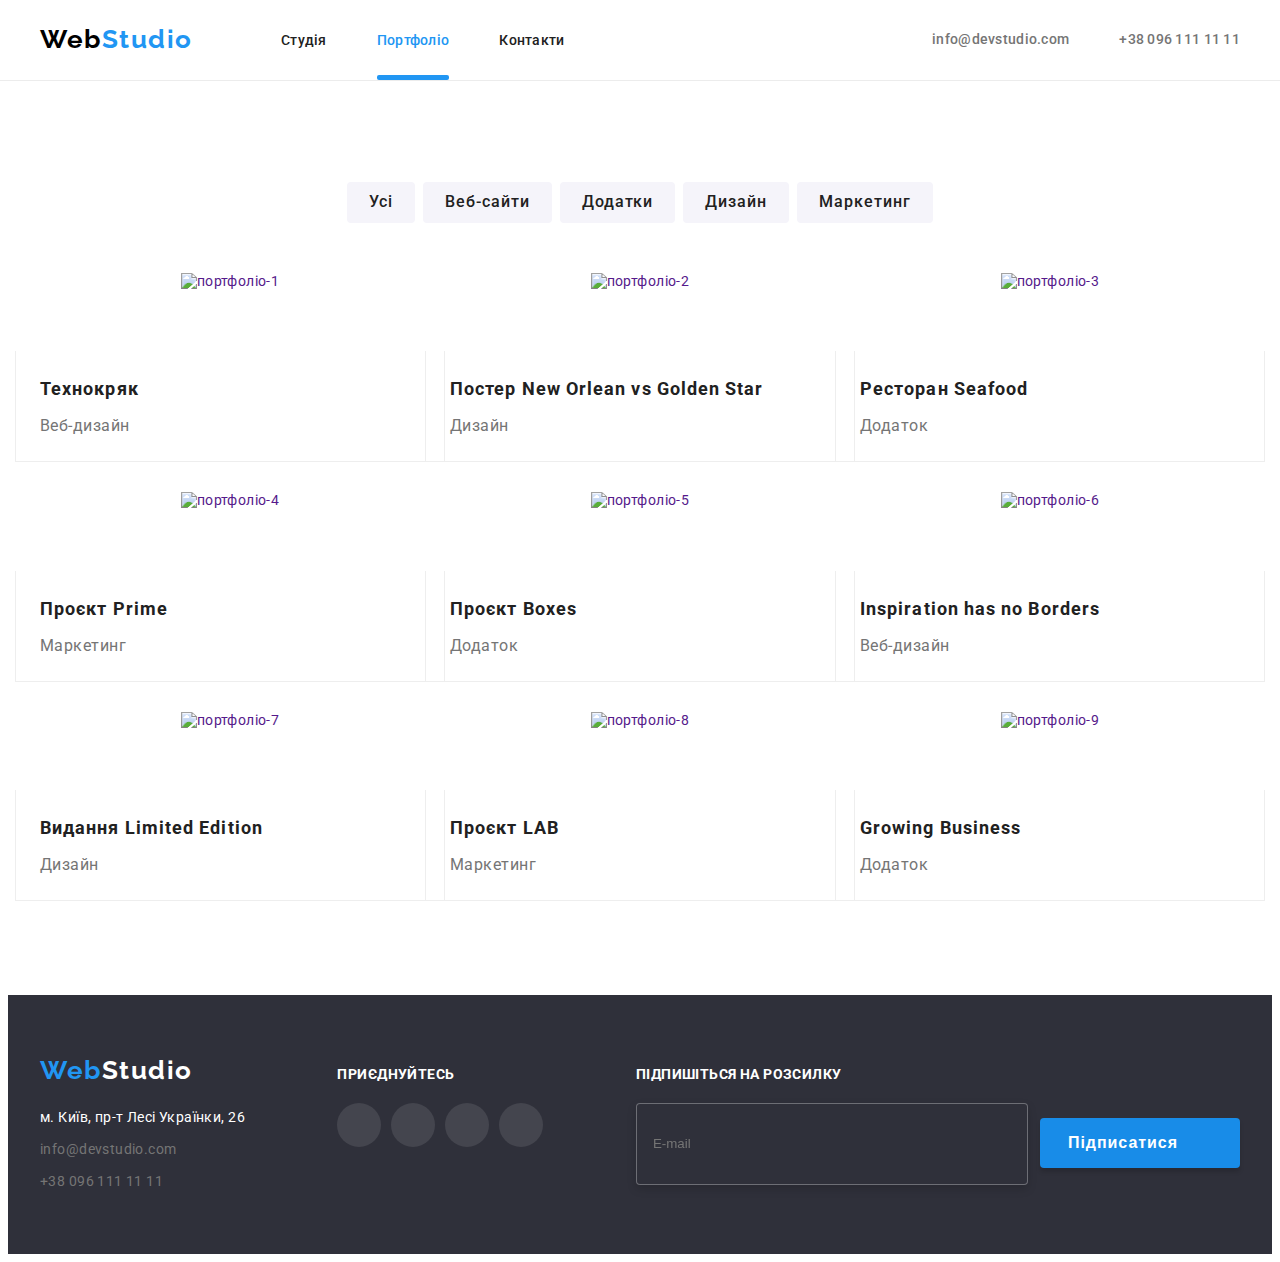
==== commit 1ad1c48b: "Update portfolio.html" ====
--- a/portfolio.html
+++ b/portfolio.html
@@ -31,10 +31,10 @@
           <nav class="nav">
             <ul class="nav__list list">
               <li class="nav__item">
-                <a href="./index.html" class="nav__link current">Студія</a>
+                <a href="./index.html" class="nav__link">Студія</a>
               </li>
               <li class="nav__item">
-                <a href="./portfolio.html" class="nav__link">Портфоліо</a>
+                <a href="./portfolio.html" class="nav__link current">Портфоліо</a>
               </li>
               <li class="nav__item">
                 <a href="./index.html" class="nav__link">Контакти</a>
@@ -84,10 +84,10 @@
             <nav class="mob-nav">
               <ul class="mob-nav__list list">
                 <li class="mob-nav__item">
-                  <a href="./index.html" class="mob-nav__link current">Студія</a>
+                  <a href="./index.html" class="mob-nav__link">Студія</a>
                 </li>
                 <li class="mob-nav__item">
-                  <a href="./portfolio.html" class="mob-nav__link">Портфоліо</a>
+                  <a href="./portfolio.html" class="mob-nav__link current">Портфоліо</a>
                 </li>
                 <li class="mob-nav__item">
                   <a href="./index.html" class="mob-nav__link">Контакти</a>
